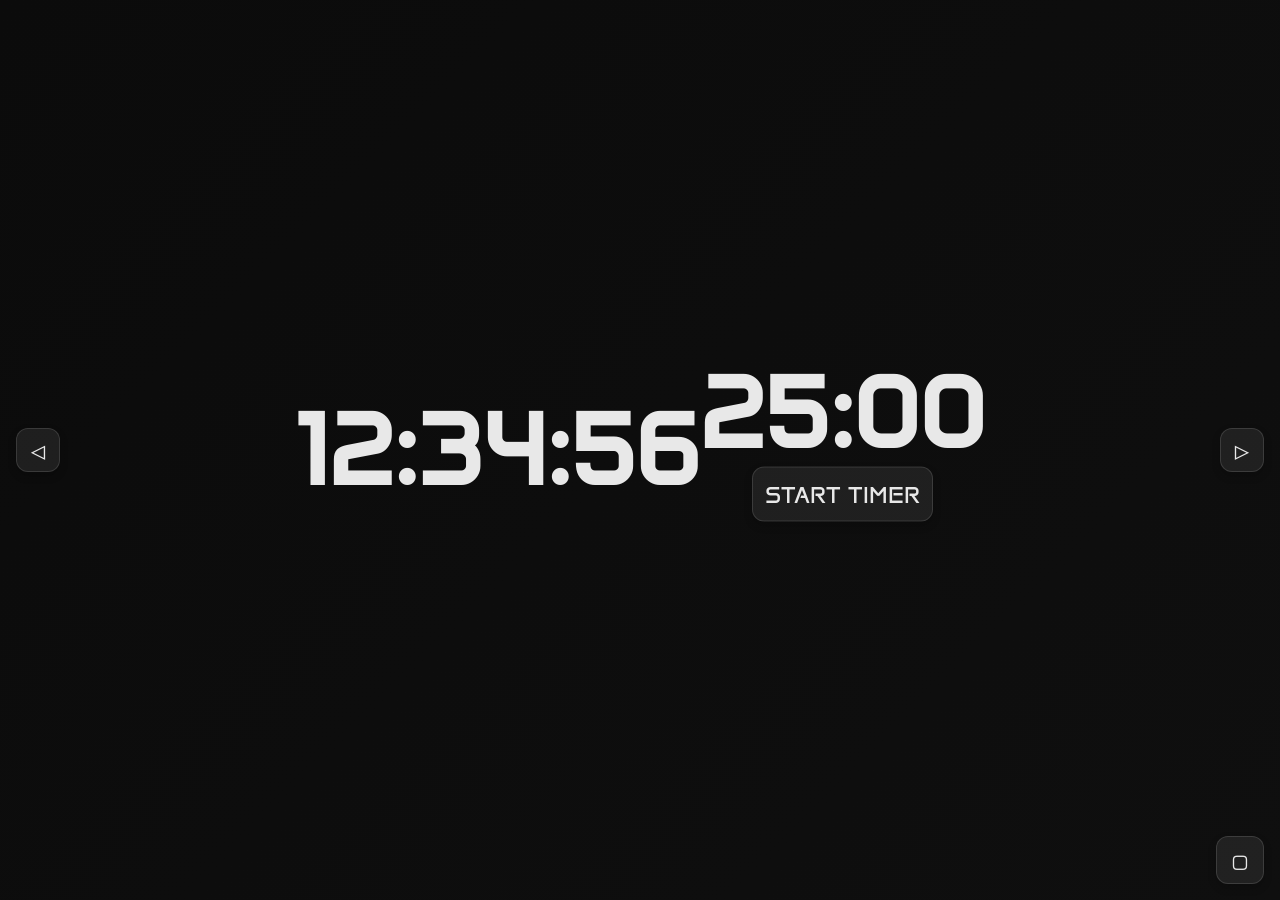
==== index.html @ a7907bc6 "Add files via upload" ====
<!doctype html>
<html lang="en">
  <head>
    <meta charset="UTF-8" />
    <meta name="viewport" content="width=device-width, initial-scale=1.0" />
    <title>PB Clock</title>
    <style>
      @import url("https://fonts.googleapis.com/css2?family=Anta&display=swap");

      * {
        margin: 0;
        padding: 0;
        box-sizing: border-box;
        font-family: "Anta", monospace;
        border: none;
        outline: none;
      }

      body {
        background: linear-gradient(135deg, #0b0b0b, #0f0f0f);
        width: 100vw;
        height: 100vh;
        color: #e8e8e8;
        overflow-x: hidden;
      }

      main {
        width: 100%;
        height: 100%;
        display: flex;
        align-items: center;
        justify-content: center;
      }

      h1 {
        font-size: 100px;
      }

      #fullscreenBtn {
        position: absolute;
        bottom: 16px;
        right: 16px;
        width: 48px;
        height: 48px;
        display: grid;
        place-items: center;
        font-size: 24px;
        border-radius: 12px;
        border: 1px solid rgba(255, 255, 255, 0.12);
        background: rgba(255, 255, 255, 0.08);
        color: #e8e8e8;
        cursor: pointer;
        box-shadow: 0 4px 8px rgba(0, 0, 0, 0.2);
      }

      button#left,
      button#right {
        position: absolute;
        top: 50%;
        width: 44px;
        height: 44px;
        display: grid;
        place-items: center;
        font-size: 24px;
        border-radius: 12px;
        border: 1px solid rgba(255, 255, 255, 0.12);
        background: rgba(255, 255, 255, 0.08);
        color: #e8e8e8;
        cursor: pointer;
        transform: translateY(-50%);
        box-shadow: 0 4px 8px rgba(0, 0, 0, 0.2);
      }

      button#left {
        left: 16px;
      }

      button#right {
        right: 16px;
      }

      .timer {
        display: flex;
        align-items: center;
        flex-direction: column;
        gap: 20px;
      }

      .timer button {
        padding: 12px;
        font-size: 24px;
        border-radius: 12px;
        border: 1px solid rgba(255, 255, 255, 0.12);
        background: rgba(255, 255, 255, 0.08);
        color: #e8e8e8;
        cursor: pointer;
        transform: translateY(-50%);
        box-shadow: 0 4px 8px rgba(0, 0, 0, 0.2);
      }
    </style>
  </head>
  <body>
    <main>
      <div class="clock">
        <h1>
          <span id="h">12</span>:<span id="m">34</span>:<span id="s">56</span>
        </h1>
      </div>

      <div class="timer">
        <h1><span id="m">25</span>:<span id="s">00</span></h1>
        <button>START TIMER</button>
      </div>

      <button id="left">◁</button>
      <button id="right">▷</button>

      <button id="fullscreenBtn">▢</button>
    </main>
    <script>
      const btn = document.getElementById("fullscreenBtn");

      btn.addEventListener("click", async () => {
        const elem = document.documentElement;
        try {
          if (elem.requestFullscreen) {
            await elem.requestFullscreen();
            btn.style.display = "none";
          } else if (elem.webkitRequestFullscreen) {
            // Safari
            await elem.webkitRequestFullscreen();
          } else if (elem.msRequestFullscreen) {
            // IE11
            await elem.msRequestFullscreen();
          }
          console.log("Full screen activated!");
        } catch (err) {
          console.error(`Error enabling full screen: ${err.message}`);
        }
      });
    </script>
  </body>
</html>
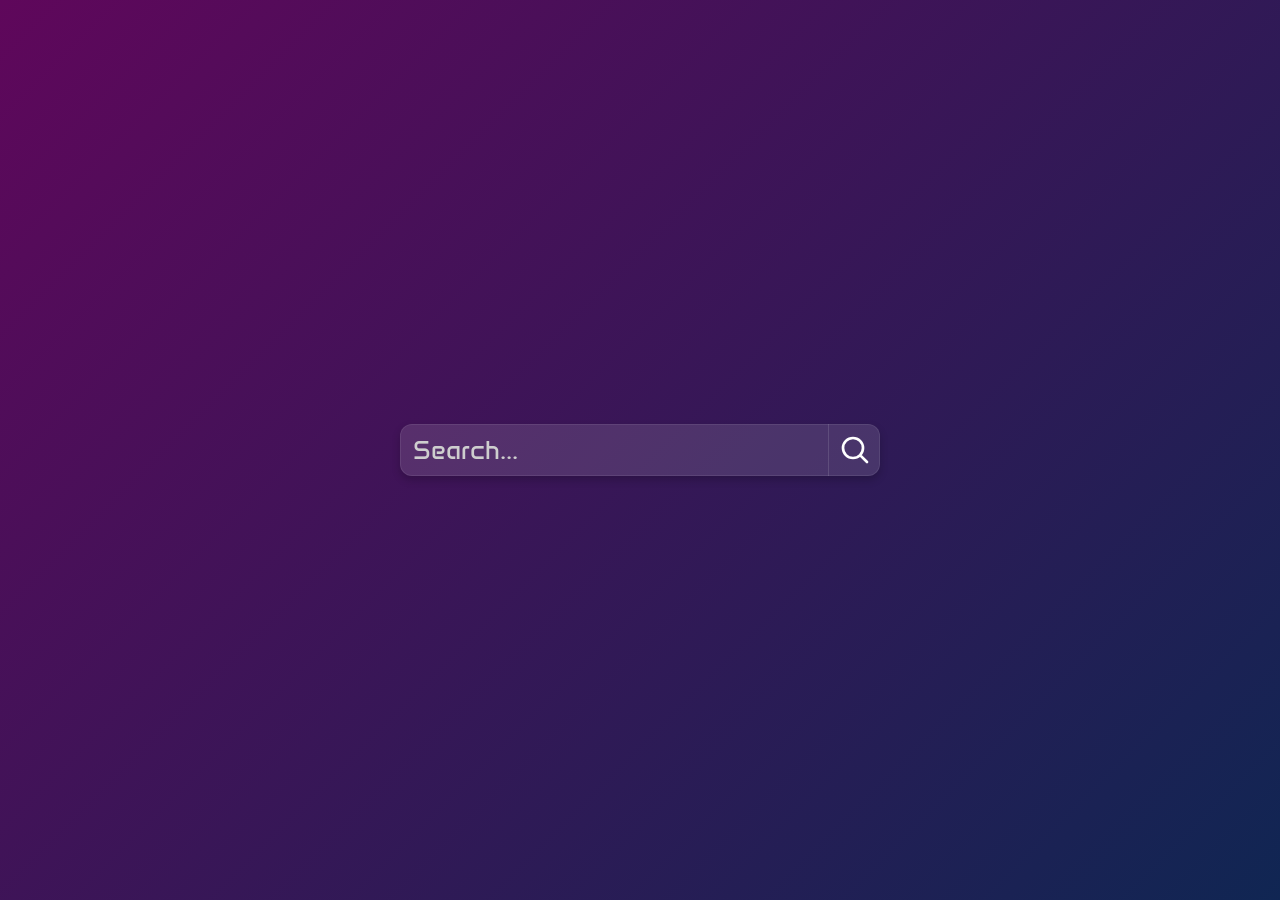
==== commit 57a584c1: "Add files via upload" ====
--- a/index.html
+++ b/index.html
@@ -3,141 +3,44 @@
   <head>
     <meta charset="UTF-8" />
     <meta name="viewport" content="width=device-width, initial-scale=1.0" />
-    <title>PB Clock</title>
-    <style>
-      @import url("https://fonts.googleapis.com/css2?family=Anta&display=swap");
-
-      * {
-        margin: 0;
-        padding: 0;
-        box-sizing: border-box;
-        font-family: "Anta", monospace;
-        border: none;
-        outline: none;
-      }
-
-      body {
-        background: linear-gradient(135deg, #0b0b0b, #0f0f0f);
-        width: 100vw;
-        height: 100vh;
-        color: #e8e8e8;
-        overflow-x: hidden;
-      }
-
-      main {
-        width: 100%;
-        height: 100%;
-        display: flex;
-        align-items: center;
-        justify-content: center;
-      }
-
-      h1 {
-        font-size: 100px;
-      }
-
-      #fullscreenBtn {
-        position: absolute;
-        bottom: 16px;
-        right: 16px;
-        width: 48px;
-        height: 48px;
-        display: grid;
-        place-items: center;
-        font-size: 24px;
-        border-radius: 12px;
-        border: 1px solid rgba(255, 255, 255, 0.12);
-        background: rgba(255, 255, 255, 0.08);
-        color: #e8e8e8;
-        cursor: pointer;
-        box-shadow: 0 4px 8px rgba(0, 0, 0, 0.2);
-      }
-
-      button#left,
-      button#right {
-        position: absolute;
-        top: 50%;
-        width: 44px;
-        height: 44px;
-        display: grid;
-        place-items: center;
-        font-size: 24px;
-        border-radius: 12px;
-        border: 1px solid rgba(255, 255, 255, 0.12);
-        background: rgba(255, 255, 255, 0.08);
-        color: #e8e8e8;
-        cursor: pointer;
-        transform: translateY(-50%);
-        box-shadow: 0 4px 8px rgba(0, 0, 0, 0.2);
-      }
-
-      button#left {
-        left: 16px;
-      }
-
-      button#right {
-        right: 16px;
-      }
-
-      .timer {
-        display: flex;
-        align-items: center;
-        flex-direction: column;
-        gap: 20px;
-      }
-
-      .timer button {
-        padding: 12px;
-        font-size: 24px;
-        border-radius: 12px;
-        border: 1px solid rgba(255, 255, 255, 0.12);
-        background: rgba(255, 255, 255, 0.08);
-        color: #e8e8e8;
-        cursor: pointer;
-        transform: translateY(-50%);
-        box-shadow: 0 4px 8px rgba(0, 0, 0, 0.2);
-      }
-    </style>
+    <title>Start</title>
+    <link rel="stylesheet" href="style.css" />
   </head>
   <body>
     <main>
-      <div class="clock">
-        <h1>
-          <span id="h">12</span>:<span id="m">34</span>:<span id="s">56</span>
-        </h1>
+      <div class="input-box">
+        <input
+          id="searchInput"
+          type="text"
+          placeholder="Search..."
+          autocomplete="off"
+        />
+        <button id="searchBtn">
+          <svg
+            viewBox="0 0 24 24"
+            fill="none"
+            xmlns="http://www.w3.org/2000/svg"
+          >
+            <g id="SVGRepo_bgCarrier" stroke-width="0"></g>
+            <g
+              id="SVGRepo_tracerCarrier"
+              stroke-linecap="round"
+              stroke-linejoin="round"
+            ></g>
+            <g id="SVGRepo_iconCarrier">
+              <path
+                d="M15.7955 15.8111L21 21M18 10.5C18 14.6421 14.6421 18 10.5 18C6.35786 18 3 14.6421 3 10.5C3 6.35786 6.35786 3 10.5 3C14.6421 3 18 6.35786 18 10.5Z"
+                stroke="#ffffff"
+                stroke-width="2"
+                stroke-linecap="round"
+                stroke-linejoin="round"
+              ></path>
+            </g>
+          </svg>
+        </button>
       </div>
+    </main>
 
-      <div class="timer">
-        <h1><span id="m">25</span>:<span id="s">00</span></h1>
-        <button>START TIMER</button>
-      </div>
-
-      <button id="left">◁</button>
-      <button id="right">▷</button>
-
-      <button id="fullscreenBtn">▢</button>
-    </main>
-    <script>
-      const btn = document.getElementById("fullscreenBtn");
-
-      btn.addEventListener("click", async () => {
-        const elem = document.documentElement;
-        try {
-          if (elem.requestFullscreen) {
-            await elem.requestFullscreen();
-            btn.style.display = "none";
-          } else if (elem.webkitRequestFullscreen) {
-            // Safari
-            await elem.webkitRequestFullscreen();
-          } else if (elem.msRequestFullscreen) {
-            // IE11
-            await elem.msRequestFullscreen();
-          }
-          console.log("Full screen activated!");
-        } catch (err) {
-          console.error(`Error enabling full screen: ${err.message}`);
-        }
-      });
-    </script>
+    <script src="script.js"></script>
   </body>
 </html>
--- a/style.css
+++ b/style.css
@@ -0,0 +1,120 @@
+@font-face {
+  font-family: "Anta";
+  src: url("./Anta-Regular.ttf");
+}
+
+* {
+  margin: 0;
+  padding: 0;
+  box-sizing: border-box;
+  font-family: "Anta", monospace;
+  border: none;
+  outline: none;
+  text-decoration: none;
+  list-style: none;
+}
+
+body {
+  background: linear-gradient(135deg, #5f075b, #102653);
+  color: #fff;
+  width: 100vw;
+  height: 100vh;
+  overflow-x: hidden;
+}
+
+main {
+  position: relative;
+  top: 0;
+  left: 0;
+  width: 100vw;
+  height: 100vh;
+}
+
+main::before {
+  content: "";
+  position: absolute;
+  top: 0;
+  left: 0;
+  width: 100vw;
+  height: 100vh;
+  background: rgba(0, 0, 0, 0.3);
+  backdrop-filter: blur(12px);
+  opacity: 0;
+  z-index: 100;
+  transition: 0.12s ease-in-out;
+  pointer-events: none;
+}
+
+main:focus-within::before {
+  opacity: 1;
+}
+
+.input-box {
+  position: absolute;
+  top: 50%;
+  left: 50%;
+  transform: translate(-50%, -50%);
+  z-index: 1000;
+}
+
+.input-box input {
+  width: 480px;
+  height: 52px;
+  border-radius: 12px;
+  border: 1px solid rgba(255, 255, 255, 0.08);
+  background: rgba(255, 255, 255, 0.12);
+  box-shadow: 0 4px 8px rgba(0, 0, 0, 0.2);
+  outline: none;
+  font-size: 26px;
+  padding: 12px 64px 12px 12px;
+  color: #fff;
+  transition: 0.12s cubic-bezier(0.34, 1.56, 0.64, 1);
+  z-index: 1000;
+}
+
+.input-box input:focus {
+  border: 1px solid rgba(255, 255, 255, 0.2);
+  box-shadow: 0 6px 10px rgba(0, 0, 0, 0.3);
+  width: 640px;
+  height: 64px;
+  z-index: 1000;
+}
+
+.input-box input::placeholder {
+  color: #cecece;
+  user-select: none;
+}
+
+.input-box button {
+  position: absolute;
+  top: 0;
+  right: 0;
+  width: 52px;
+  height: 100%;
+  display: grid;
+  place-items: center;
+  font-size: 32px;
+  background: transparent;
+  color: #fff;
+  border-left: 1px solid rgba(255, 255, 255, 0.12);
+  cursor: pointer;
+  border-radius: 0 8px 8px 0;
+  user-select: none;
+  transition: 0.2s ease-in-out;
+}
+
+.input-box button svg {
+  width: 32px;
+  height: 32px;
+  transition: 0.12s ease-in-out;
+  stroke: white;
+}
+
+.input-box button:hover {
+  background: rgba(255, 255, 255, 0.05);
+}
+
+.input-box button:hover svg {
+  width: 38px;
+  height: 38px;
+}
